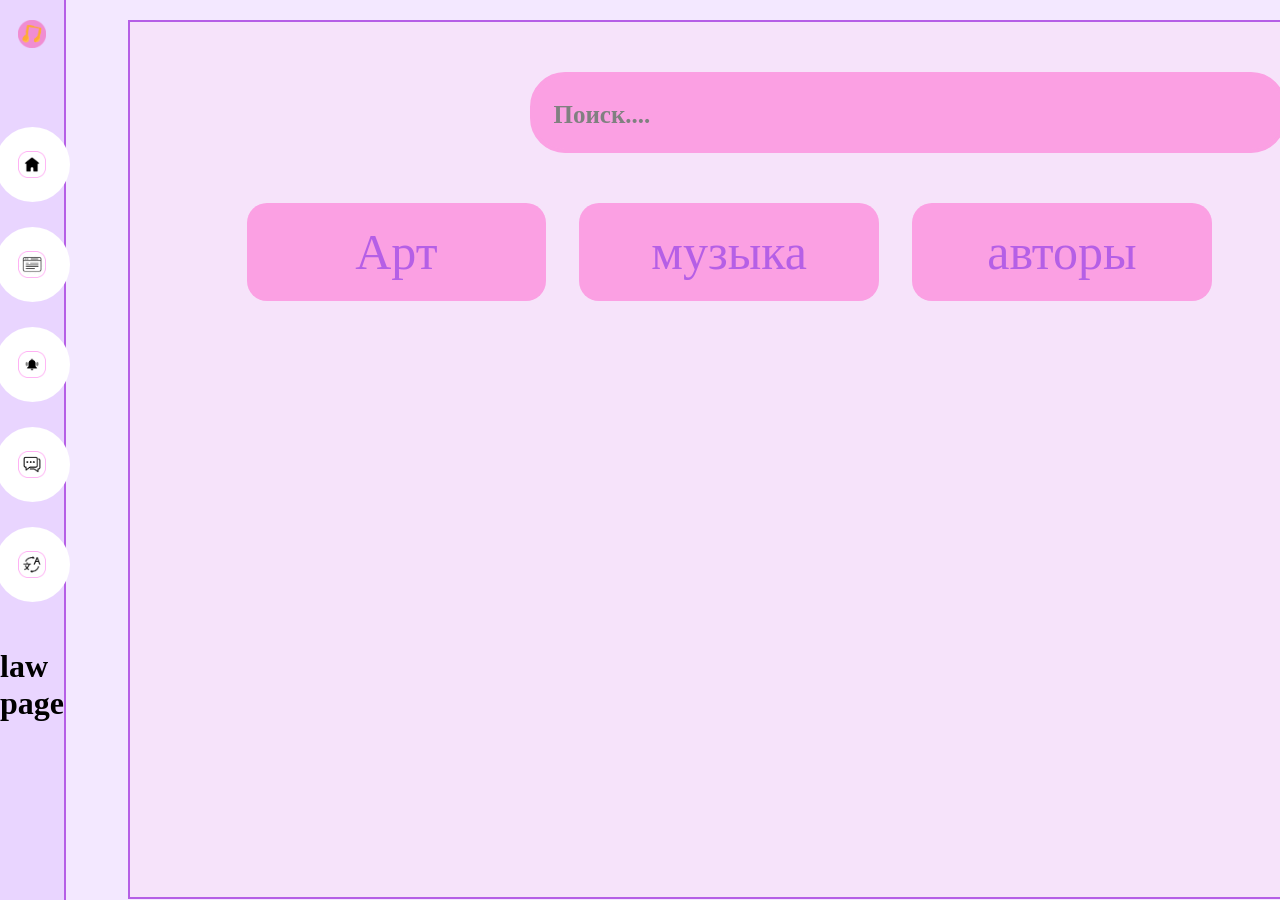
==== index.html @ 69cb6799 "Add files via upload" ====
<!DOCTYPE html>
<html lang="en">
<head>
    <meta charset="UTF-8">
    <meta name="viewport" content="width=device-width, initial-scale=1.0">
    <link rel="stylesheet" href="style.css".>
    <title>Chordspire-Your musical helper for imagination</title>
</head>
<body>
    <header>

    <div class="sidebar">
        
        <div class="logo-box">
            <a href="index.html"><img src="MediaFiles/2лого сайта.png" alt="LawPage"></a>
        </div>

        <div class="menu-links">
            <a href="Third.html"><img src="MediaFiles/home.png" alt="Home"></a>
            <a href="Fifth.html"><img src="MediaFiles/news.png" alt="News"></a>
            <a href="Sixth.html"><img src="MediaFiles/bell.png" alt="Bell"></a>
            <a href="Second.html"><img src="MediaFiles/chat.png" alt="Chat"></a>
            <a href="Forth.html"><img src="MediaFiles/language.png" alt="Language"></a>
        </div>
        <h1>law page</h1>
    </div>

    <div class="main-content">
        
        <div class="find" contenteditable="true">
        <p><b>Поиск....</b></p>
        </div>

        <nav class="ButtonsForTypes"><a href="artsCategory.html">Арт</a><a href="Music Category.html">музыка</a><a href="Content Makers.html">авторы</a></nav>

    </div>

    </header>

    <main>
        
    </main>

    <footer>

    </footer>

</body>
</html>
---- style.css ----
body{
    margin: 0;
    padding: 0;
    background-color: #f3e8ff;
}

.sidebar{
    position:fixed;
    left:0;
    top:0;
    width:5%;
    height:98%;
    background-color: #e9d5ff;
    border-right: 2px solid #b55fe6;

    display:flex;
    flex-direction: column;
    align-items: center;
    padding-top:20px;
}

.logo-box_{
    margin-bottom:75px;
    width:50%;
    height:50%;
}

.menu-links {
    display: flex;
    flex-direction: column;
    margin-top:75px;
}

.menu-links a{
    display: flex;
    align-items: center;
    justify-content: center;
    width:75px;
    height:75px;
    background-color: white;
    border-radius: 50%;
    margin-bottom: 25px;
}

.sidebar img {
    width: 28px;
    height: 28px;
    object-fit: contain; 
}

.main-content {
    position:fixed;
    margin-left:10%;
    margin-top:20px;
    height:75%;
    width:78%;
    padding: 100px;
    background-color: #F6E3FA;
    border: 2px solid #b55fe6;
}

.find {
    background-color: #FBA0E3;
    border: 4px solid #FBA0E3;
    height:10%;
    width:75%;
    margin-left:30%;
    margin-top:-5%;
    padding-bottom:5px;
    border-radius: 35px;
}

.find>p{
    color:gray;
    font-size:25px;
    font-style:Arial;
    font-weight:100px;
    margin-left:20px;
}

.ButtonsForTypes{
    display:flex;
    justify-content: space-around;
    padding-top:50px;
}

.ButtonsForTypes>a{
    padding: 20px 25px;
    background-color:#FBA0E3;
    text-decoration: none;
    width:25%;
    border-radius: 20px;
    font-size:50px;
    color:#b55fe6;
    text-align:center; 
}

.ContentButtons{
    display: flex;
    justify-content: space-around;
    padding-top: 100px;
}

.ContentButtons>div{
    display: flex;
    flex-direction: column;
    justify-content: space-between;
    align-items: center;
    padding: 30px 25px; 
    min-height: 400px;
    background-color: #ffb9ec;
    text-decoration: none;
    width: 25%;
    border-radius: 20px;
    font-size: 50px;
    border: 3.5px solid #d792ff;
    text-align: center; 
}

.ContentButtons>div>audio{
    margin-top: auto;
}

.ContentButtons>img{
    border:11px solid #b55fe6;
}

.Important{
    display:flex;
    flex-direction:column;
    justify-content: center;
    align-items: center;
    background-color: #ffb9ec;
    padding: 5px 5px;
    border-radius: 20px;
    border: 5px solid #b55fe6;
}

.Important>p{
    font-size:25px;
    padding:5px;
}

.post{
    color: rgb(139, 61, 139);
    text-decoration: none;
}

.chat{
    display: flex;
    flex-direction: column;
    justify-content: space-between;
    align-items:flex-start;
    background-color: #ffb9ec;
    padding:65px;
    border-radius: 35px;
    border:7px palevioletred solid;
}
.chat>img{
    border-radius: 55px;
}

.chatWindow{
    display: flex;
    flex-direction:column;
    justify-content: flex-start;
    background-color: #ffffff;
    padding:95px;
    margin-left:390px;
    margin-top:-330px;
    height:50px;
    width:55%;
    border-radius: 35px;
}

.Message>p{
    font-size:25px;
    margin-left:500px;
    margin-top:-160px;
    align-content: center;
    color:darkslategrey;
    border:3px palevioletred solid;
}


.find2 {
    background-color: #FBA0E3;
    border: 4px solid #FBA0E3;
    height:10%;
    width:75%;
    margin-left:30%;
    margin-top:-5%;
    padding-bottom:5px;
    border-radius: 35px;
    position:relative;
    top:-10px;
}

.find2>p{
    color:gray;
    font-size:25px;
    font-style:Arial;
    font-weight:100px;
    margin-left:20px;
}

.chat>h1{
    margin-left:-35px;
    background-color: white;
    border-radius: 10px;
    border:#b55fe6 4px solid;
}

.NEWS{
    background-color:#FBA0E3;
    display: flex;
    flex-direction: column;
    justify-content: center;
    height:85%;
    border:#b55fe6 4px solid;
}

.NEWS>h1{
    display: flex;
    flex-direction: column;
    justify-content: center;
    margin-left:35%;
    color:white;
}

.NewsImportantYO{
    background-color:#FBA0E3;
    border:#b55fe6 4px solid;
    margin-top:100px;
    height:75px;
}

.InsideNEWS{
    background-color:#FBA0E3;
    border:#b55fe6 4px solid;
    height:75px;
}

.NewsImportantYOEmpty{
    height:75px;
}
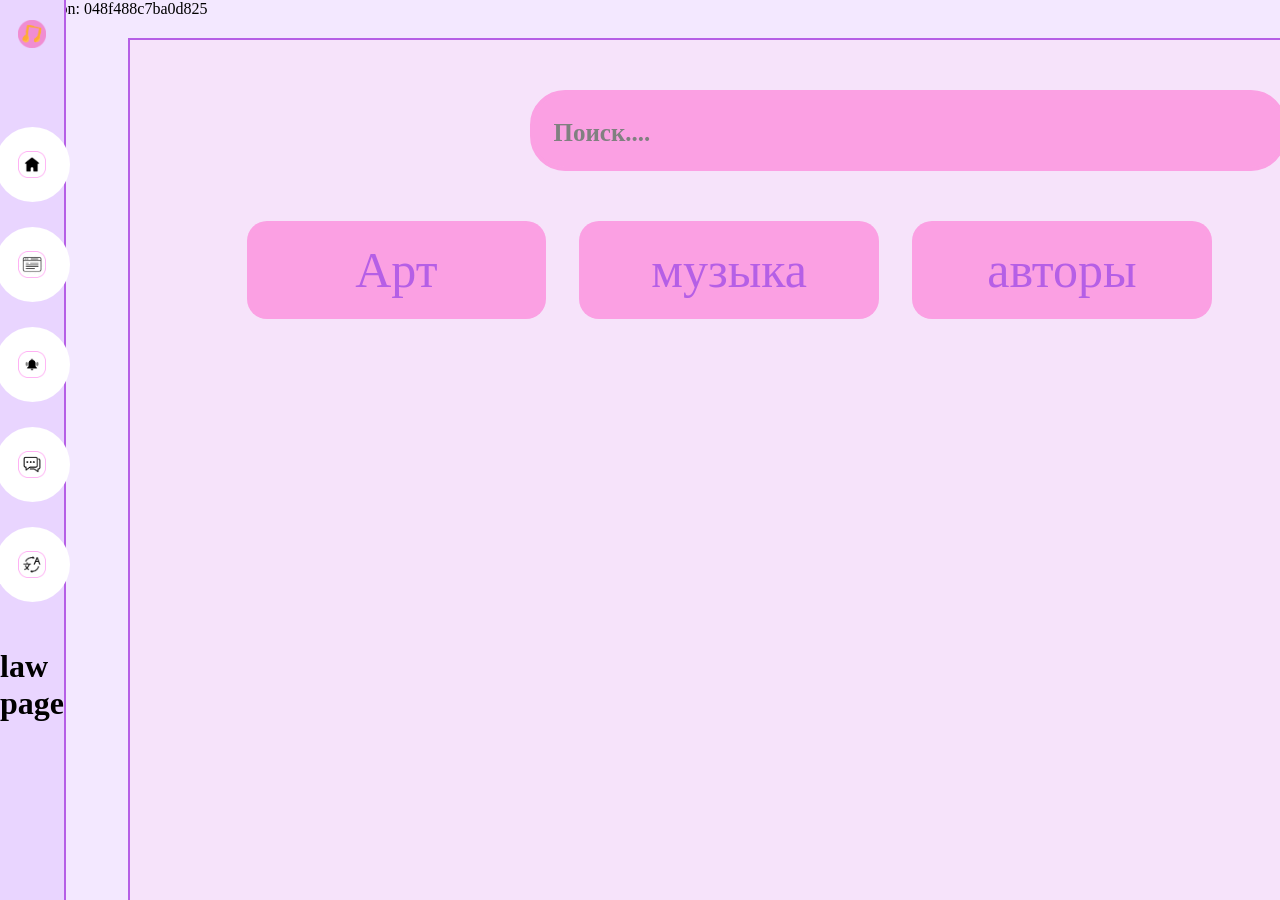
==== commit 800cbec1: "Update index.html" ====
--- a/index.html
+++ b/index.html
@@ -4,9 +4,11 @@
     <meta charset="UTF-8">
     <meta name="viewport" content="width=device-width, initial-scale=1.0">
     <link rel="stylesheet" href="style.css".>
+    <meta http-equiv="Content-Type" content="text/html; charset=UTF-8">
     <title>Chordspire-Your musical helper for imagination</title>
 </head>
 <body>
+Verification: 048f488c7ba0d825
     <header>
 
     <div class="sidebar">
@@ -46,4 +48,4 @@
     </footer>
 
 </body>
-</html>+</html>
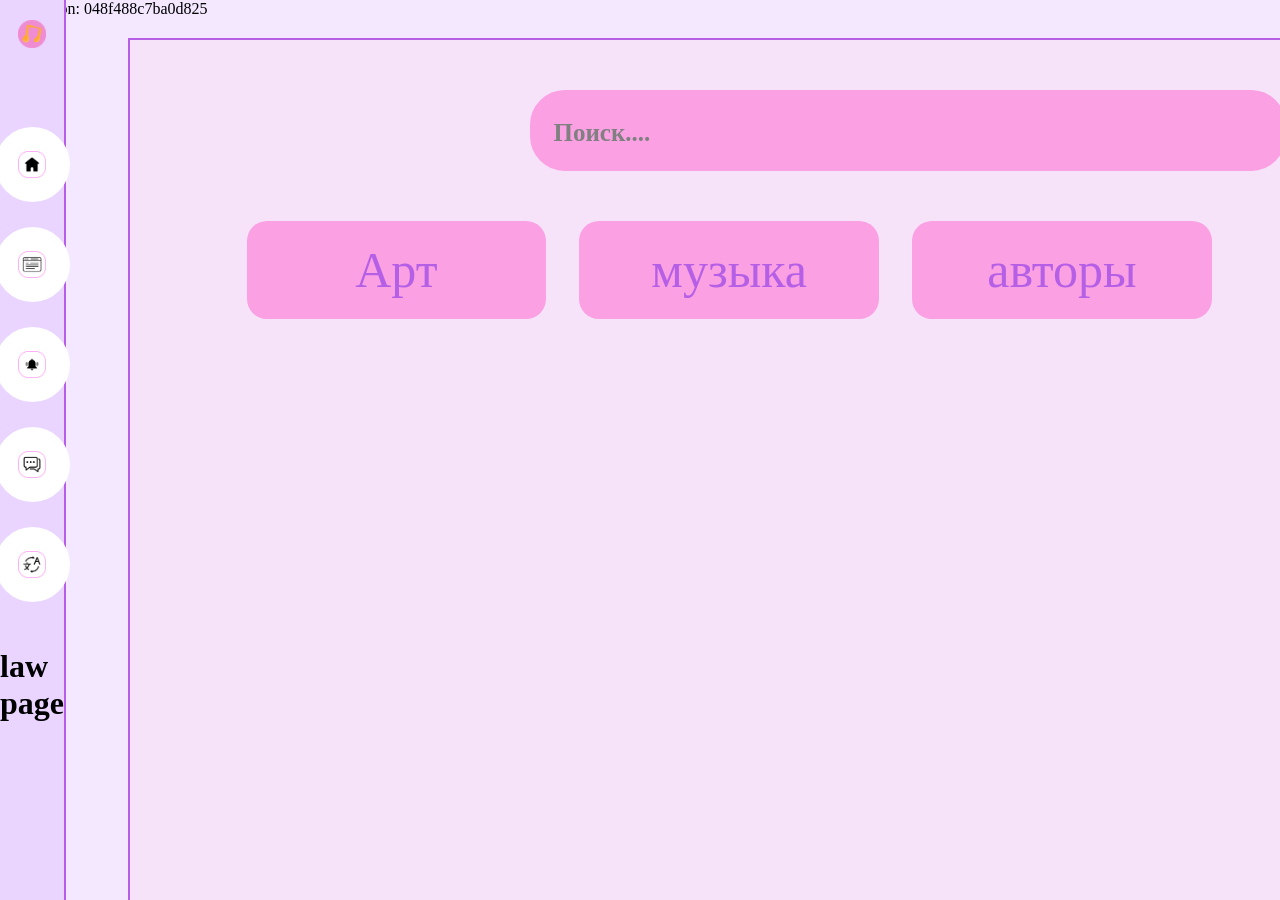
==== commit bb976092: "Update index.html" ====
--- a/index.html
+++ b/index.html
@@ -1,14 +1,11 @@
 <!DOCTYPE html>
 <html lang="en">
 <head>
-    <meta charset="UTF-8">
-    <meta name="viewport" content="width=device-width, initial-scale=1.0">
     <link rel="stylesheet" href="style.css".>
     <meta http-equiv="Content-Type" content="text/html; charset=UTF-8">
     <title>Chordspire-Your musical helper for imagination</title>
 </head>
-<body>
-Verification: 048f488c7ba0d825
+<body>Verification: 048f488c7ba0d825
     <header>
 
     <div class="sidebar">
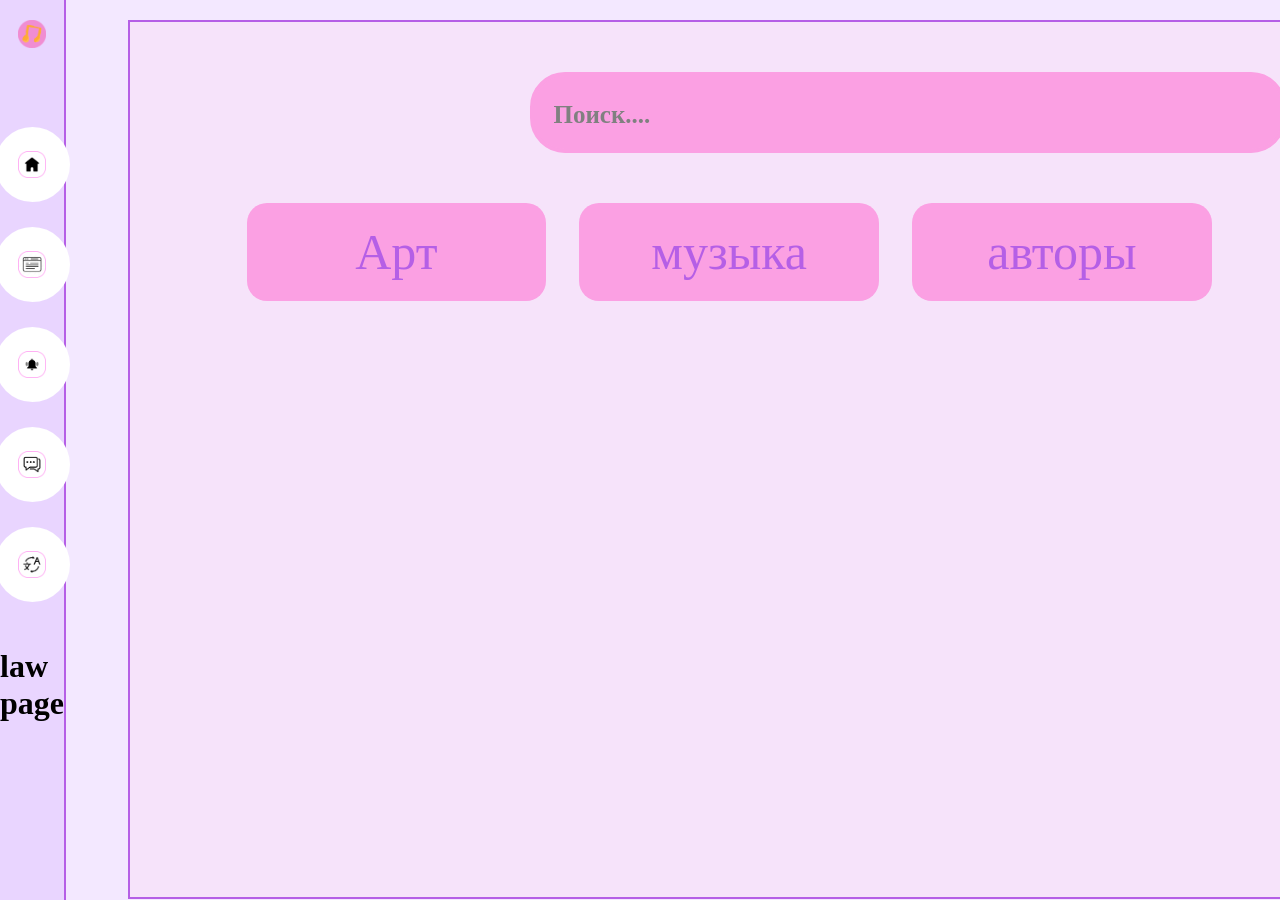
==== commit 3a6fe891: "Update index.html" ====
--- a/index.html
+++ b/index.html
@@ -1,11 +1,12 @@
 <!DOCTYPE html>
 <html lang="en">
 <head>
+    <meta charset="UTF-8">
+    <meta name="viewport" content="width=device-width, initial-scale=1.0">
     <link rel="stylesheet" href="style.css".>
-    <meta http-equiv="Content-Type" content="text/html; charset=UTF-8">
     <title>Chordspire-Your musical helper for imagination</title>
 </head>
-<body>Verification: 048f488c7ba0d825
+<body>
     <header>
 
     <div class="sidebar">
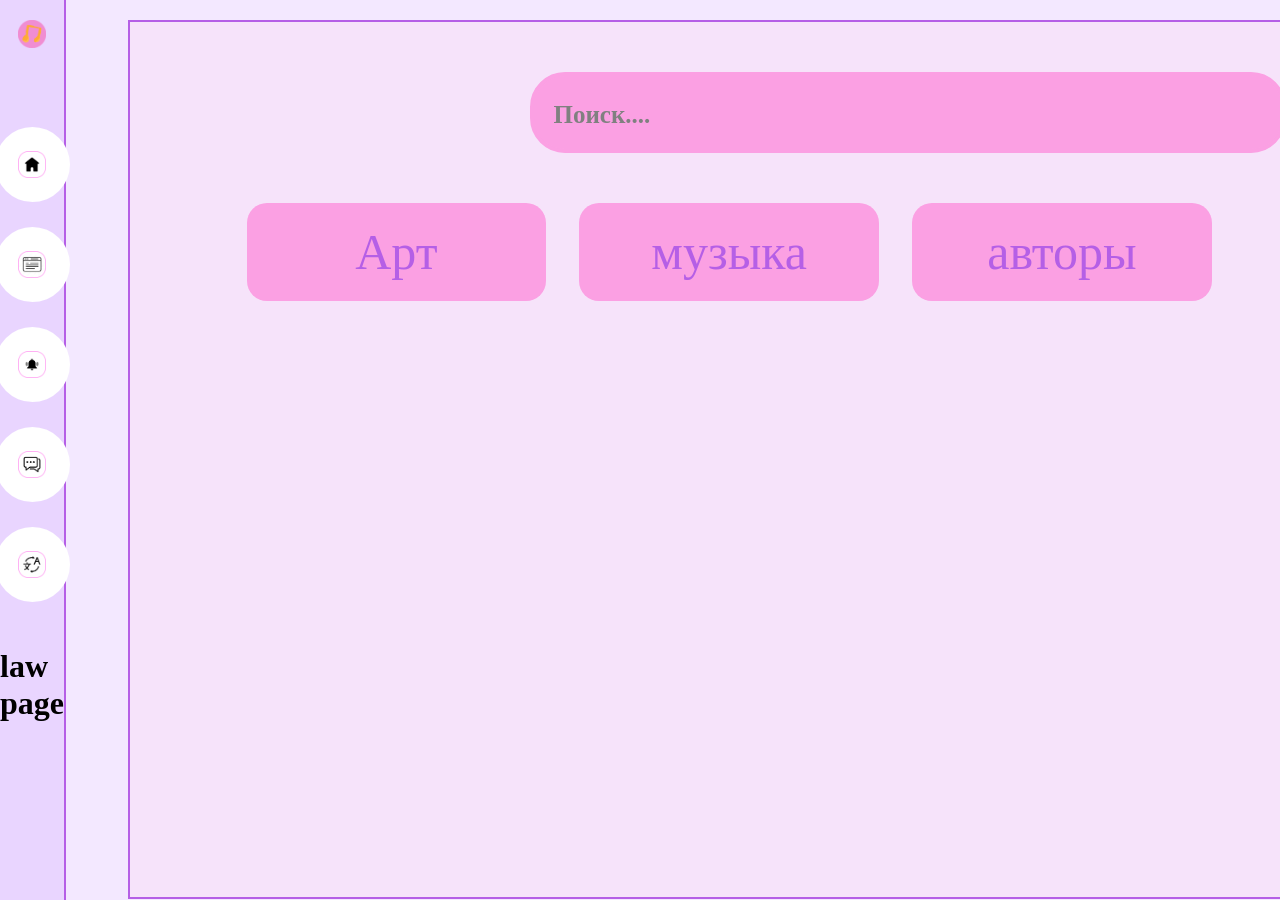
==== commit 0278c38f: "Update index.html" ====
--- a/index.html
+++ b/index.html
@@ -1,6 +1,19 @@
 <!DOCTYPE html>
 <html lang="en">
 <head>
+<!-- Yandex.Metrika counter -->
+<script type="text/javascript">
+    (function(m,e,t,r,i,k,a){
+        m[i]=m[i]||function(){(m[i].a=m[i].a||[]).push(arguments)};
+        m[i].l=1*new Date();
+        for (var j = 0; j < document.scripts.length; j++) {if (document.scripts[j].src === r) { return; }}
+        k=e.createElement(t),a=e.getElementsByTagName(t)[0],k.async=1,k.src=r,a.parentNode.insertBefore(k,a)
+    })(window, document,'script','https://mc.yandex.ru/metrika/tag.js?id=110177200', 'ym');
+
+    ym(110177200, 'init', {ssr:true, webvisor:true, clickmap:true, ecommerce:"dataLayer", referrer: document.referrer, url: location.href, accurateTrackBounce:true, trackLinks:true});
+</script>
+<noscript><div><img src="https://mc.yandex.ru/watch/110177200" style="position:absolute; left:-9999px;" alt="" /></div></noscript>
+<!-- /Yandex.Metrika counter -->
     <meta charset="UTF-8">
     <meta name="viewport" content="width=device-width, initial-scale=1.0">
     <link rel="stylesheet" href="style.css".>
